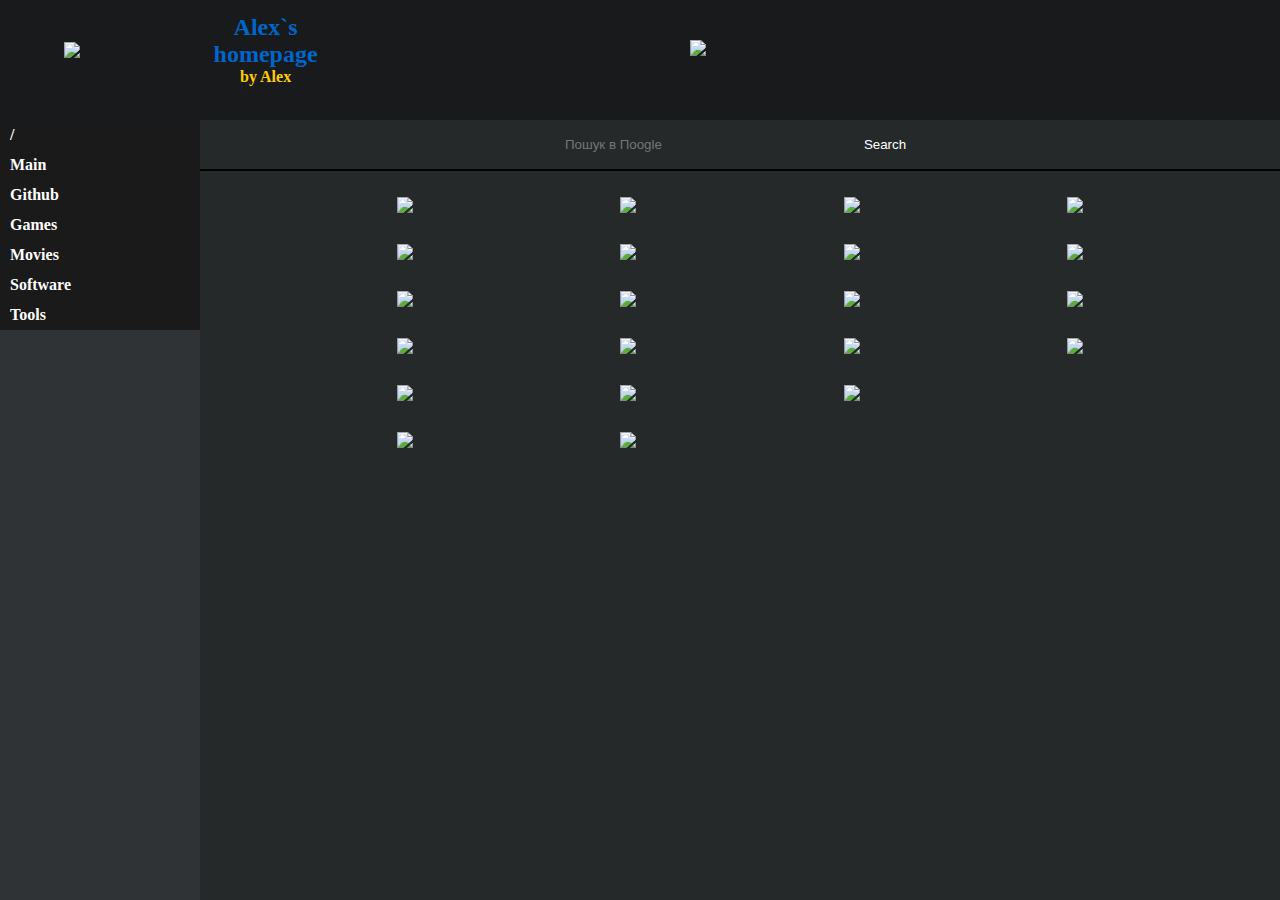
==== index.html @ a8cdf090 "/" ====
<!DOCTYPE html>

<html><head>
  <meta charset="UTF-8">
  <link rel="icon" href="ico.ico" type="x-icon"> 
  <title>Alex`s homepage</title>
  <base href="." target="_top">
</head>
	
<frameset border="0" rows="120, *">
  <frame src="head.html" name="logoframe" marginwidth="0" marginheight="0" frameborder="0">

  <frameset border="0" rows="*" cols="200,*">
    <frame src="menu.html" name="menuframe" marginwidth="0" marginheight="0" frameborder="0">
    <frame src="main.html" name="mainframe" marginwidth="0" marginheight="0" frameborder="0">
  </frameset>

</frameset>
	



</html>
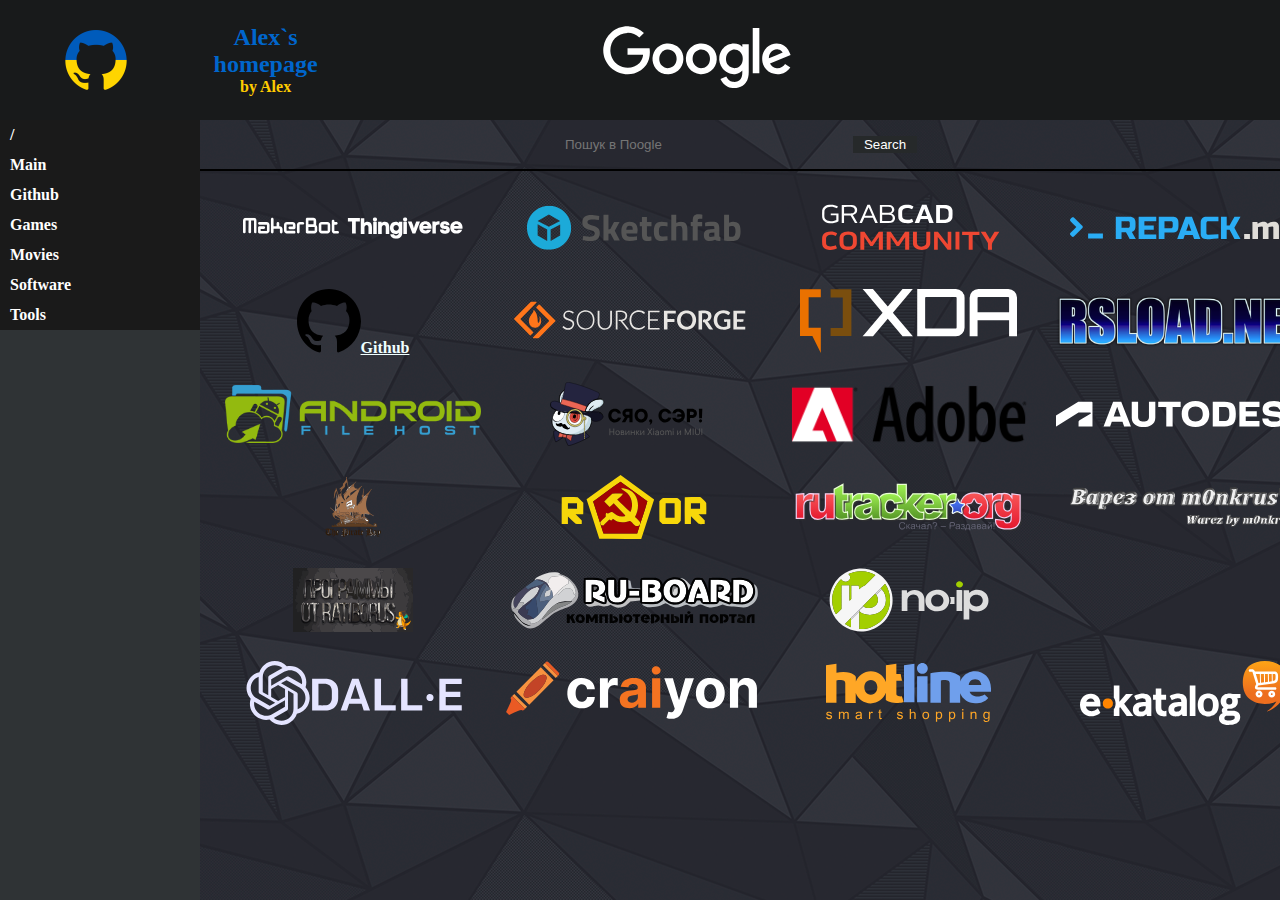
==== commit 4c611d78: "/" ====
--- a/index.html
+++ b/index.html
@@ -8,10 +8,10 @@
 </head>
 	
 <frameset border="0" rows="120, *">
-  <frame src="head.html" name="logoframe" marginwidth="0" marginheight="0" frameborder="0">
+  <frame src="head.html" name="logoframe" marginwidth="0" marginheight="0" frameborder="0"  scrolling="no">
 
   <frameset border="0" rows="*" cols="200,*">
-    <frame src="menu.html" name="menuframe" marginwidth="0" marginheight="0" frameborder="0">
+    <frame src="menu.html" name="menuframe" marginwidth="0" marginheight="0" frameborder="0" scrolling="no">
     <frame src="main.html" name="mainframe" marginwidth="0" marginheight="0" frameborder="0">
   </frameset>
 
